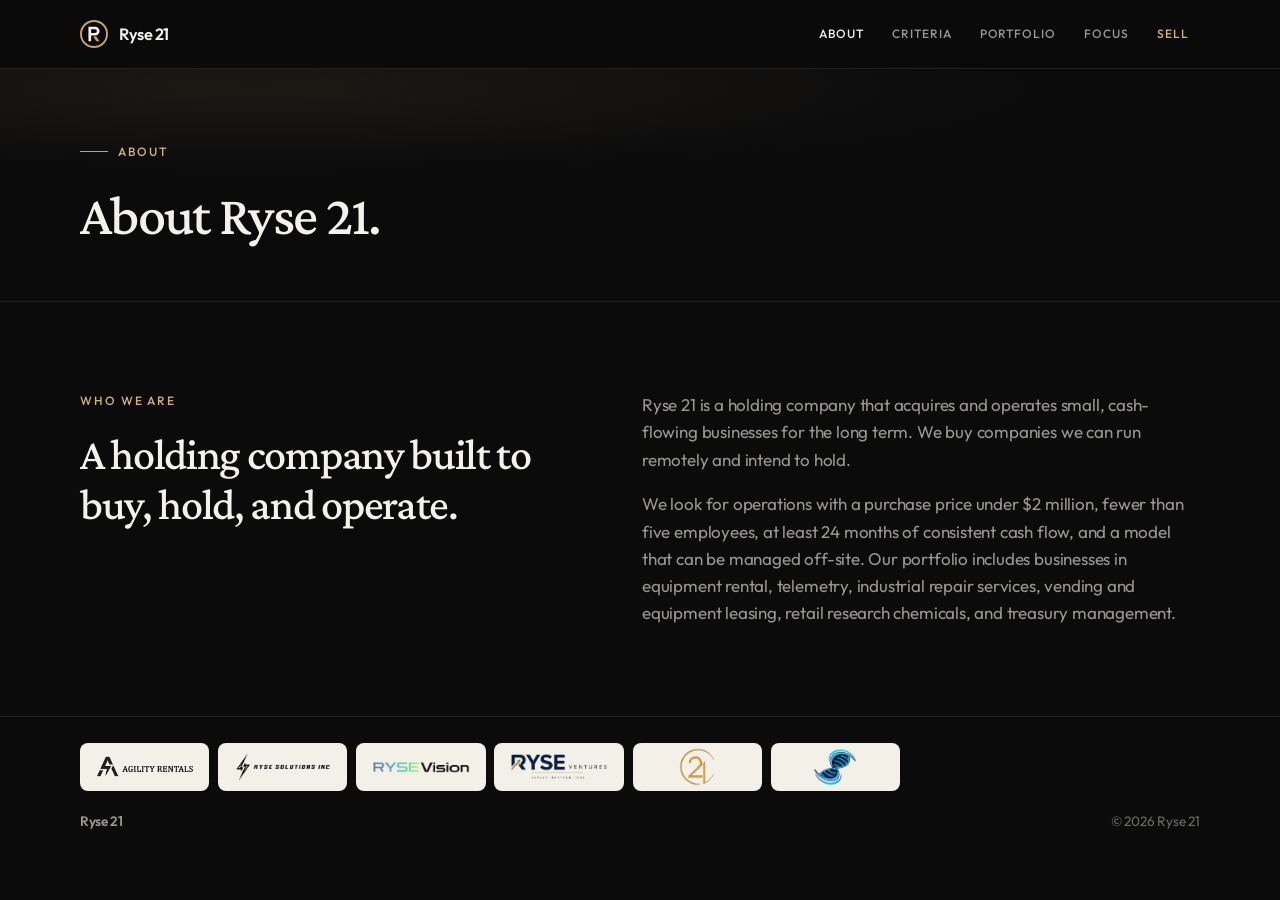
==== about.html @ 7e96059e "Remove staying close line" ====
<!DOCTYPE html>
<html lang="en">
<head>
  <meta charset="utf-8">
  <meta name="viewport" content="width=device-width, initial-scale=1">
  <title>About — Ryse 21</title>
  <meta name="description" content="Ryse 21 is a holding company that acquires and operates small, cash-flowing businesses for the long term. Learn how we work with sellers and how we operate after closing.">
  <link rel="canonical" href="https://ryse21.com/about.html">
  <meta property="og:title" content="About — Ryse 21">
  <meta property="og:description" content="Ryse 21 is a holding company that acquires and operates small, cash-flowing businesses for the long term. Learn how we work with sellers and how we operate after closing.">
  <meta property="og:url" content="https://ryse21.com/about.html">
  <meta property="og:type" content="website">
  <meta property="og:site_name" content="Ryse 21">
  <meta name="twitter:card" content="summary">
  <meta name="twitter:title" content="About — Ryse 21">
  <meta name="twitter:description" content="Ryse 21 is a holding company that acquires and operates small, cash-flowing businesses for the long term. Learn how we work with sellers and how we operate after closing.">
  <link rel="icon" type="image/svg+xml" href="favicon.svg">
  <link rel="apple-touch-icon" sizes="180x180" href="apple-touch-icon.png">
  <link rel="stylesheet" href="styles.css">
</head>
<body>
  <header class="site-header">
    <div class="wrap header-inner">
      <a class="brand" href="index.html" aria-label="Ryse 21 home">
        <svg class="brand-mark" viewBox="0 0 146 146" aria-hidden="true">
          <path d="M 146.00 73.00 A 73.00 73.00 0 1 0 0.00 73.00 A 73.00 73.00 0 1 0 146.00 73.00 Z M 136.00 73.00 A 63.00 63.00 0 1 1 10.00 73.00 A 63.00 63.00 0 1 1 136.00 73.00 Z" fill="#c6a36a" fill-rule="evenodd"/>
          <path d="M 44.00 35.00 H 79.00 A 23 23 0 0 1 79.00 81.00 H 58.00 V 111.00 H 44.00 Z M 58.00 48.00 V 68.00 H 78.00 A 10 10 0 0 0 78.00 48.00 Z" fill="#f3f1ec" fill-rule="evenodd"/>
          <path d="M 69.00 86.00 H 85.00 L 102.00 111.00 H 85.00 Z" fill="#c6a36a"/>
        </svg>
        Ryse 21
      </a>
      <button type="button" class="nav-toggle" aria-expanded="false" aria-controls="site-nav" aria-label="Open menu">
        <span class="nav-toggle-bars" aria-hidden="true"></span>
      </button>
      <nav class="nav" id="site-nav" aria-label="Primary">
        <a href="about.html" aria-current="page">About</a>
        <a href="index.html#criteria">Criteria</a>
        <a href="index.html#portfolio">Portfolio</a>
        <a href="index.html#focus">Focus</a>
        <a class="nav-cta" href="sell.html">Sell</a>
      </nav>
    </div>
  </header>

  <main>
    <section class="hero page-hero">
      <div class="wrap">
        <p class="hero-kicker">About</p>
        <h1 class="page-title">About Ryse 21.</h1>
      </div>
    </section>

    <section class="section">
      <div class="wrap about-grid">
        <div>
          <p class="section-label">Who we are</p>
          <h2 class="section-title">A holding company built to buy, hold, and operate.</h2>
        </div>
        <div class="about-copy">
          <p>
            Ryse 21 is a holding company that acquires and operates small, cash-flowing businesses for the long term. We buy companies we can run remotely and intend to hold.
          </p>
          <p>
            We look for operations with a purchase price under $2 million, fewer than five employees, at least 24 months of consistent cash flow, and a model that can be managed off-site. Our portfolio includes businesses in equipment rental, telemetry, industrial repair services, vending and equipment leasing, retail research chemicals, and treasury management.
          </p>
        </div>
      </div>
    </section>
  </main>

  <footer class="site-footer">
    <div class="wrap">
      <div class="footer-logos" aria-label="Our portfolio companies">
        <span class="footer-logo-tile"><img src="logos/agility-rentals.png" alt="Agility Rentals" width="350" height="83"></span>
        <span class="footer-logo-tile"><img src="logos/ryse-solutions.png" alt="Ryse Solutions Inc" width="480" height="138"></span>
        <span class="footer-logo-tile"><img src="logos/ryse-vision.png" alt="Ryse Vision" width="480" height="58"></span>
        <span class="footer-logo-tile"><img src="logos/ryse-ventures.png" alt="Ryse Ventures" width="480" height="146"></span>
        <span class="footer-logo-tile is-dark"><img class="logo-square" src="logos/twentyoneos.png" alt="TwentyOneOS" width="189" height="200"></span>
        <span class="footer-logo-tile is-dark"><img class="logo-square" src="logos/ryse-peptides.png" alt="Ryse Peptides" width="230" height="200"></span>
      </div>
      <div class="footer-inner">
        <span class="footer-brand">Ryse 21</span>
        <p>&copy; 2026 Ryse 21</p>
      </div>
    </div>
  </footer>
  <script>
    (function () {
      var header = document.querySelector(".site-header");
      var btn = document.querySelector(".nav-toggle");
      var nav = document.getElementById("site-nav");
      if (!header || !btn || !nav) return;
      function setOpen(open) {
        header.classList.toggle("is-nav-open", open);
        btn.setAttribute("aria-expanded", open ? "true" : "false");
        btn.setAttribute("aria-label", open ? "Close menu" : "Open menu");
      }
      btn.addEventListener("click", function () {
        setOpen(btn.getAttribute("aria-expanded") !== "true");
      });
      nav.querySelectorAll("a").forEach(function (link) {
        link.addEventListener("click", function () { setOpen(false); });
      });
    })();
  </script>
</body>
</html>
---- styles.css ----
/* Ryse 21 — draft site styles. Plain CSS, no build step. */

@font-face {
  font-family: "Outfit";
  src: url("fonts/Outfit-Variable.ttf") format("truetype");
  font-weight: 100 900;
  font-style: normal;
  font-display: swap;
}

@font-face {
  font-family: "Crimson Pro";
  src: url("fonts/CrimsonPro-Variable.ttf") format("truetype");
  font-weight: 200 900;
  font-style: normal;
  font-display: swap;
}

@font-face {
  font-family: "Crimson Pro";
  src: url("fonts/CrimsonPro-Italic-Variable.ttf") format("truetype");
  font-weight: 200 900;
  font-style: italic;
  font-display: swap;
}

:root {
  --bg: #0b0b0c;
  --bg-elev: #141416;
  --bg-elev-hover: #1b1b1e;
  --ink: #f3f1ec;
  --ink-muted: #9a978f;
  --ink-soft: #6e6b64;
  --line: rgba(243, 241, 236, 0.1);
  --line-strong: rgba(243, 241, 236, 0.18);
  --gold: #c6a36a;
  --gold-text: #d4b27c;
  --tile: #f3f0e8;
  --tile-dark: #0c0c0e;
  --max: 1120px;
  --pad: clamp(1.15rem, 4.5vw, 2.5rem);
  --font-display: "Crimson Pro", "Instrument Serif", Georgia, serif;
  --font-body: "Outfit", "Geist", "Instrument Sans", system-ui, sans-serif;
}

*,
*::before,
*::after {
  box-sizing: border-box;
  margin: 0;
  padding: 0;
}

html {
  scroll-behavior: smooth;
  overflow-x: clip;
}

body {
  background: var(--bg);
  color: var(--ink);
  font-family: var(--font-body);
  font-size: 17px;
  line-height: 1.6;
  letter-spacing: -0.011em;
  -webkit-font-smoothing: antialiased;
  text-rendering: optimizeLegibility;
  overflow-x: clip;
  min-width: 0;
}

img,
svg {
  display: block;
  max-width: 100%;
  height: auto;
}

a {
  color: inherit;
  text-decoration: none;
}

.wrap {
  width: min(var(--max), calc(100% - var(--pad) * 2));
  margin-inline: auto;
  min-width: 0;
}

/* Header */

.site-header {
  position: sticky;
  top: 0;
  z-index: 20;
  backdrop-filter: blur(16px);
  -webkit-backdrop-filter: blur(16px);
  background: rgba(11, 11, 12, 0.86);
  border-bottom: 1px solid var(--line);
}

.header-inner {
  display: flex;
  align-items: center;
  justify-content: space-between;
  min-height: 4.25rem;
  gap: 1rem;
  position: relative;
}

.brand {
  display: inline-flex;
  align-items: center;
  gap: 0.7rem;
  font-family: var(--font-body);
  font-weight: 600;
  font-size: 1.02rem;
  letter-spacing: -0.03em;
  min-height: 44px;
  flex-shrink: 0;
}

.brand-mark {
  width: 28px;
  height: 28px;
  flex-shrink: 0;
}

.nav-toggle {
  display: none;
  cursor: pointer;
  width: 44px;
  height: 44px;
  align-items: center;
  justify-content: center;
  border-radius: 8px;
  border: 1px solid var(--line);
  background: transparent;
  color: var(--ink);
  padding: 0;
  flex-shrink: 0;
}

.nav-toggle-bars,
.nav-toggle-bars::before,
.nav-toggle-bars::after {
  display: block;
  width: 18px;
  height: 1.5px;
  background: var(--ink);
  border-radius: 1px;
  position: relative;
}

.nav-toggle-bars::before,
.nav-toggle-bars::after {
  content: "";
  position: absolute;
  left: 0;
}

.nav-toggle-bars::before { top: -6px; }
.nav-toggle-bars::after { top: 6px; }

.site-header.is-nav-open .nav-toggle-bars { background: transparent; }
.site-header.is-nav-open .nav-toggle-bars::before {
  top: 0;
  transform: rotate(45deg);
}
.site-header.is-nav-open .nav-toggle-bars::after {
  top: 0;
  transform: rotate(-45deg);
}

.nav {
  display: flex;
  align-items: center;
  gap: 0.35rem 0.35rem;
}

.nav a {
  display: inline-flex;
  align-items: center;
  justify-content: center;
  min-height: 44px;
  padding: 0.35rem 0.7rem;
  font-size: 0.75rem;
  font-weight: 500;
  letter-spacing: 0.08em;
  text-transform: uppercase;
  color: var(--ink-muted);
  transition: color 0.2s ease;
  white-space: nowrap;
}

.nav a:hover,
.nav a:focus-visible {
  color: var(--ink);
}

.nav-cta {
  color: var(--gold-text) !important;
}

/* Hero */

.hero {
  position: relative;
  overflow: hidden;
  padding: clamp(3.5rem, 10vh, 7.25rem) 0 clamp(3.25rem, 9vh, 6.5rem);
  border-bottom: 1px solid var(--line);
}

.hero::before {
  content: "";
  position: absolute;
  inset: -20% 10% auto -10%;
  height: 70%;
  background: radial-gradient(ellipse at 30% 40%, rgba(198, 163, 106, 0.09), transparent 62%);
  pointer-events: none;
}

.hero-kicker {
  display: inline-flex;
  align-items: center;
  gap: 0.65rem;
  margin-bottom: 1.5rem;
  font-size: 0.75rem;
  font-weight: 500;
  letter-spacing: 0.16em;
  text-transform: uppercase;
  color: var(--gold-text);
}

.hero-kicker::before {
  content: "";
  width: 1.75rem;
  height: 1px;
  background: var(--gold);
  flex-shrink: 0;
}

.wordmark {
  font-family: var(--font-display);
  font-weight: 500;
  font-size: clamp(3.15rem, 14vw, 8.25rem);
  line-height: 0.95;
  letter-spacing: -0.035em;
  color: var(--ink);
  overflow-wrap: anywhere;
}

.wordmark .num {
  color: var(--gold-text);
  font-style: italic;
  font-weight: 500;
}

.tagline {
  margin-top: 1.5rem;
  max-width: 22em;
  font-family: var(--font-display);
  font-weight: 400;
  font-style: italic;
  font-size: clamp(1.25rem, 3.6vw, 1.85rem);
  line-height: 1.35;
  letter-spacing: -0.02em;
  color: var(--ink-muted);
}

/* Sections */

.section {
  padding: clamp(3.15rem, 7vw, 5.75rem) 0;
  border-bottom: 1px solid var(--line);
}

.section-label {
  margin-bottom: 1.15rem;
  font-size: 0.75rem;
  font-weight: 500;
  letter-spacing: 0.16em;
  text-transform: uppercase;
  color: var(--gold-text);
}

.section-title {
  font-family: var(--font-display);
  font-weight: 500;
  font-size: clamp(1.7rem, 4.2vw, 2.75rem);
  line-height: 1.15;
  letter-spacing: -0.03em;
  overflow-wrap: break-word;
}

/* About */

.about-grid {
  display: grid;
  grid-template-columns: 1fr 1.15fr;
  gap: clamp(1.5rem, 6vw, 5rem);
  align-items: start;
}

.about-copy p {
  color: var(--ink-muted);
  font-size: 1.0625rem;
  max-width: 38em;
}

.about-copy p + p {
  margin-top: 1.1rem;
}

.about-copy strong {
  color: var(--ink);
  font-weight: 550;
}

/* Criteria */

.criteria-lede {
  margin-top: 1rem;
  max-width: 38em;
  color: var(--ink-muted);
  font-size: 1.0625rem;
}

.criteria-grid {
  list-style: none;
  display: grid;
  grid-template-columns: repeat(2, 1fr);
  gap: 1rem;
  margin-top: 2rem;
}

.criteria-item {
  background: var(--bg-elev);
  border: 1px solid var(--line);
  border-radius: 14px;
  padding: 1.35rem 1.35rem 1.45rem;
  min-width: 0;
}

.criteria-item h3 {
  font-family: var(--font-display);
  font-weight: 500;
  font-size: clamp(1.15rem, 2.4vw, 1.4rem);
  letter-spacing: -0.02em;
  line-height: 1.25;
  margin-bottom: 0.45rem;
}

.criteria-item p {
  color: var(--ink-muted);
  font-size: 0.98rem;
}

.sell-block {
  display: flex;
  align-items: center;
  justify-content: space-between;
  gap: 1.25rem 2rem;
  margin-top: 2rem;
  padding: 1.4rem 1.5rem;
  background: var(--bg-elev);
  border: 1px solid var(--line);
  border-radius: 14px;
}

.sell-title {
  font-family: var(--font-display);
  font-weight: 500;
  font-size: 1.45rem;
  letter-spacing: -0.02em;
  margin-bottom: 0.35rem;
}

.sell-block p {
  color: var(--ink-muted);
  font-size: 0.98rem;
  max-width: 36em;
}

.btn {
  display: inline-flex;
  align-items: center;
  justify-content: center;
  min-height: 44px;
  padding: 0.7rem 1.25rem;
  border: 1px solid var(--gold);
  border-radius: 8px;
  color: var(--gold-text);
  font-size: 0.78rem;
  font-weight: 500;
  letter-spacing: 0.08em;
  text-transform: uppercase;
  white-space: nowrap;
  flex-shrink: 0;
  transition: background 0.2s ease, color 0.2s ease;
}

.btn:hover,
.btn:focus-visible {
  background: var(--gold);
  color: #16140f;
}

/* Portfolio */

.portfolio-head {
  display: flex;
  justify-content: space-between;
  align-items: end;
  gap: 1.25rem 2rem;
  margin-bottom: 2.15rem;
}

.portfolio-lede {
  max-width: 26em;
  color: var(--ink-muted);
  font-size: 1rem;
}

.cards {
  display: grid;
  grid-template-columns: repeat(2, 1fr);
  gap: 1rem;
}

.card {
  background: var(--bg-elev);
  border: 1px solid var(--line);
  border-radius: 14px;
  padding: 1rem 1rem 1.35rem;
  min-width: 0;
  display: flex;
  flex-direction: column;
  gap: 1.05rem;
  transition: border-color 0.2s ease, background 0.2s ease;
}

a.card:hover,
a.card:focus-visible {
  background: var(--bg-elev-hover);
  border-color: var(--line-strong);
}

.card-logo,
.card-logo.is-dark {
  display: flex;
  align-items: center;
  justify-content: center;
  height: 5.75rem;
  padding: 0.7rem 0.9rem;
  border-radius: 10px;
  background: #f3f0e8;
  overflow: hidden;
}

.card-logo img {
  max-width: 100%;
  max-height: 4.15rem;
  width: auto;
  height: auto;
  object-fit: contain;
}

.card-index {
  display: block;
  margin-bottom: 0.45rem;
  font-size: 0.72rem;
  font-weight: 500;
  letter-spacing: 0.12em;
  color: var(--ink-soft);
}

.card h3 {
  font-family: var(--font-display);
  font-weight: 500;
  font-size: clamp(1.25rem, 2.4vw, 1.55rem);
  letter-spacing: -0.025em;
  line-height: 1.2;
}

.card p {
  margin-top: 0.4rem;
  color: var(--ink-muted);
  font-size: 0.98rem;
  overflow-wrap: break-word;
}

.card-link {
  display: block;
  margin-top: 0.55rem;
  font-size: 0.7rem;
  font-style: normal;
  letter-spacing: 0.06em;
  text-transform: uppercase;
  color: var(--gold-text);
  overflow-wrap: anywhere;
}

/* Focus */

.focus-grid {
  display: grid;
  grid-template-columns: repeat(4, 1fr);
  gap: 0;
  margin-top: 2.15rem;
  border: 1px solid var(--line);
  border-radius: 14px;
  overflow: hidden;
}

.focus-item {
  padding: 1.55rem 1.25rem 1.65rem;
  border-right: 1px solid var(--line);
  min-width: 0;
}

.focus-item:last-child {
  border-right: none;
}

.focus-icon {
  width: 28px;
  height: 28px;
  margin-bottom: 1.1rem;
  color: var(--gold);
}

.focus-item h3 {
  font-family: var(--font-display);
  font-weight: 500;
  font-size: 1.15rem;
  letter-spacing: -0.02em;
  margin-bottom: 0.4rem;
}

.focus-item p {
  color: var(--ink-muted);
  font-size: 0.9rem;
  line-height: 1.5;
}

/* Contact */

.contact-block {
  display: grid;
  grid-template-columns: 1fr 1fr;
  gap: clamp(1.5rem, 6vw, 5rem);
  align-items: end;
}

.contact-lede {
  margin-top: 0.85rem;
  color: var(--ink-muted);
  max-width: 32em;
}

.contact-actions {
  display: flex;
  flex-direction: column;
  align-items: flex-start;
  gap: 1rem;
  min-width: 0;
}

.email-link {
  display: inline-flex;
  align-items: center;
  min-height: 44px;
  font-family: var(--font-display);
  font-weight: 500;
  font-size: clamp(1.35rem, 5.5vw, 2.45rem);
  letter-spacing: -0.03em;
  color: var(--ink);
  border-bottom: 1px solid var(--gold);
  padding: 0.15rem 0;
  transition: color 0.2s ease;
  overflow-wrap: anywhere;
  max-width: 100%;
}

.email-link:hover,
.email-link:focus-visible {
  color: var(--gold-text);
}

/* Footer */

.site-footer {
  padding: 1.6rem 0 2rem;
}

.footer-logos {
  display: flex;
  flex-wrap: wrap;
  align-items: center;
  gap: 0.55rem;
  margin-bottom: 1.25rem;
}

.footer-logo-tile,
.footer-logo-tile.is-dark {
  display: inline-flex;
  align-items: center;
  justify-content: center;
  height: 44px;
  min-width: 72px;
  padding: 0.35rem 0.55rem;
  background: #f3f0e8;
  border-radius: 8px;
}

.footer-logo-tile img {
  max-height: 28px;
  max-width: 92px;
  width: auto;
  height: auto;
  object-fit: contain;
}

.footer-inner {
  display: flex;
  justify-content: space-between;
  align-items: center;
  gap: 1rem;
  color: var(--ink-soft);
  font-size: 0.85rem;
}

.footer-brand {
  font-family: var(--font-body);
  font-weight: 600;
  letter-spacing: -0.03em;
  color: var(--ink-muted);
}

/* Responsive */

@media (max-width: 900px) {
  .about-grid,
  .contact-block,
  .criteria-grid,
  .portfolio-head {
    grid-template-columns: 1fr;
  }

  .portfolio-head {
    flex-direction: column;
    align-items: flex-start;
  }

  .focus-grid {
    grid-template-columns: 1fr 1fr;
  }

  .focus-item:nth-child(2n) {
    border-right: none;
  }

  .focus-item:nth-child(1),
  .focus-item:nth-child(2) {
    border-bottom: 1px solid var(--line);
  }

  .sell-block {
    flex-direction: column;
    align-items: flex-start;
  }

  .nav-toggle {
    display: inline-flex;
  }

  .nav {
    display: none;
    position: absolute;
    top: 100%;
    left: 50%;
    transform: translateX(-50%);
    width: 100vw;
    flex-direction: column;
    align-items: stretch;
    gap: 0;
    padding: 0.5rem var(--pad) 0.85rem;
    background: #101012;
    border-bottom: 1px solid var(--line);
    box-shadow: 0 16px 32px rgba(0, 0, 0, 0.45);
    z-index: 30;
  }

  .site-header.is-nav-open .nav {
    display: flex;
  }

  .site-header.is-nav-open {
    background: #0b0b0c;
  }

  .nav a {
    justify-content: flex-start;
    min-height: 48px;
    width: 100%;
    padding: 0.75rem 0.15rem;
    border-bottom: 1px solid var(--line);
    font-size: 0.85rem;
  }

  .nav a:last-child {
    border-bottom: none;
  }
}

@media (max-width: 700px) {
  .cards,
  .focus-grid,
  .criteria-grid {
    grid-template-columns: 1fr;
  }

  .focus-item {
    border-right: none;
    border-bottom: 1px solid var(--line);
  }

  .focus-item:last-child {
    border-bottom: none;
  }

  .wordmark {
    font-size: clamp(3rem, 17vw, 4.75rem);
  }

  .tagline {
    max-width: none;
  }

  .footer-inner {
    flex-direction: column;
    align-items: flex-start;
  }

  .btn {
    width: 100%;
  }
}

@media (prefers-reduced-motion: reduce) {
  html {
    scroll-behavior: auto;
  }
}

/* Square logos: fill more of the tile so they read the same size as wide logos */
.card-logo img.logo-square {
  max-height: 5.25rem;
}
.card-logo:has(img.logo-square) {
  padding-top: 0.25rem;
  padding-bottom: 0.25rem;
}
.footer-logo-tile img.logo-square {
  max-height: 38px;
}
.footer-logo-tile:has(img.logo-square) {
  padding-top: 3px;
  padding-bottom: 3px;
}

/* Footer: equal-size logo tiles */
.footer-logos {
  display: grid;
  grid-template-columns: repeat(6, minmax(0, 1fr));
  max-width: 820px;
}
.footer-logo-tile,
.footer-logo-tile.is-dark {
  width: 100%;
  min-width: 0;
  height: 48px;
}
.footer-logo-tile img {
  max-width: 88%;
}
@media (max-width: 640px) {
  .footer-logos {
    grid-template-columns: repeat(3, minmax(0, 1fr));
  }
}

/* Focus grid with five areas */
.focus-grid {
  grid-template-columns: repeat(5, 1fr);
}
@media (max-width: 900px) {
  .focus-grid {
    grid-template-columns: 1fr 1fr;
  }
  .focus-item:nth-child(3),
  .focus-item:nth-child(4) {
    border-bottom: 1px solid var(--line);
  }
  .focus-item:nth-child(5) {
    grid-column: 1 / -1;
  }
}
@media (max-width: 700px) {
  .focus-grid {
    grid-template-columns: 1fr;
  }
  .focus-item:nth-child(5) {
    grid-column: auto;
  }
}

/* Interior pages */

.page-hero {
  padding: clamp(2.5rem, 7vh, 4.5rem) 0 clamp(2.25rem, 6vh, 3.75rem);
}

.page-title {
  font-family: var(--font-display);
  font-weight: 500;
  font-size: clamp(2rem, 5.5vw, 3.5rem);
  line-height: 1.1;
  letter-spacing: -0.03em;
  overflow-wrap: break-word;
}

.page-lede {
  margin-top: 1.15rem;
  max-width: 36em;
  color: var(--ink-muted);
  font-size: 1.0625rem;
}

.page-prose {
  max-width: 42rem;
}

.page-prose p {
  margin-top: 1.1rem;
  color: var(--ink-muted);
  font-size: 1.0625rem;
}

.page-prose .section-title {
  margin-bottom: 0.25rem;
}

.text-link {
  color: var(--gold-text);
  border-bottom: 1px solid rgba(198, 163, 106, 0.45);
  font-size: 0.95rem;
  font-weight: 500;
}

.text-link:hover,
.text-link:focus-visible {
  color: var(--ink);
  border-bottom-color: var(--gold);
}

.nav a[aria-current="page"] {
  color: var(--ink);
}

/* Sell form */

.form-wrap {
  max-width: 44rem;
}

.form-grid {
  display: grid;
  grid-template-columns: 1fr 1fr;
  gap: 1.1rem 1.25rem;
}

.form-field {
  display: flex;
  flex-direction: column;
  gap: 0.4rem;
  min-width: 0;
}

.form-field-full {
  grid-column: 1 / -1;
}

.form-field label {
  font-size: 0.72rem;
  font-weight: 500;
  letter-spacing: 0.08em;
  text-transform: uppercase;
  color: var(--ink-muted);
}

.form-optional {
  font-weight: 400;
  letter-spacing: 0.02em;
  text-transform: none;
  color: var(--ink-soft);
}

.sell-form input,
.sell-form select,
.sell-form textarea {
  width: 100%;
  min-height: 44px;
  padding: 0.7rem 0.85rem;
  background: var(--bg-elev);
  border: 1px solid var(--line);
  border-radius: 8px;
  color: var(--ink);
  font-family: var(--font-body);
  font-size: 1rem;
  letter-spacing: -0.011em;
  color-scheme: dark;
}

.sell-form textarea {
  min-height: 8.5rem;
  resize: vertical;
  line-height: 1.5;
}

.sell-form input:focus,
.sell-form select:focus,
.sell-form textarea:focus {
  outline: none;
  border-color: var(--gold);
}

.sell-form.is-validated input:invalid,
.sell-form.is-validated select:invalid,
.sell-form.is-validated textarea:invalid {
  border-color: #c47a6a;
}

.form-note {
  margin-top: 1.25rem;
  color: var(--ink-soft);
  font-size: 0.92rem;
  max-width: 40em;
}

.form-error {
  margin-top: 0.75rem;
  color: #e0a090;
  font-size: 0.92rem;
}

.form-actions {
  margin-top: 1.35rem;
}

@media (max-width: 700px) {
  .form-grid {
    grid-template-columns: 1fr;
  }
}
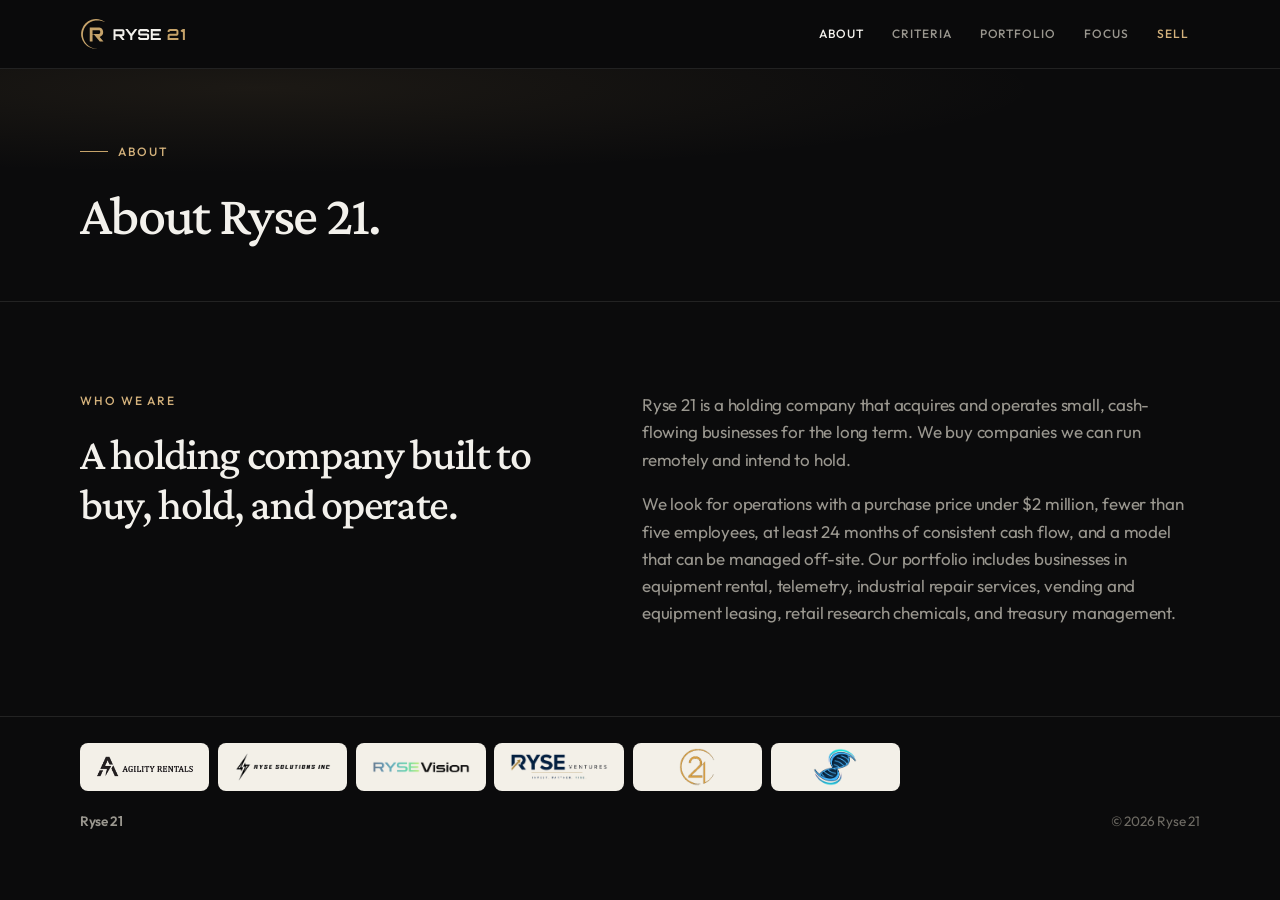
==== commit a677cb0c: "New Ryse 21 logo and favicon" ====
--- a/about.html
+++ b/about.html
@@ -15,6 +15,7 @@
   <meta name="twitter:title" content="About — Ryse 21">
   <meta name="twitter:description" content="Ryse 21 is a holding company that acquires and operates small, cash-flowing businesses for the long term. Learn how we work with sellers and how we operate after closing.">
   <link rel="icon" type="image/svg+xml" href="favicon.svg">
+  <link rel="icon" type="image/png" sizes="32x32" href="favicon-32.png">
   <link rel="apple-touch-icon" sizes="180x180" href="apple-touch-icon.png">
   <link rel="stylesheet" href="styles.css">
 </head>
@@ -22,12 +23,7 @@
   <header class="site-header">
     <div class="wrap header-inner">
       <a class="brand" href="index.html" aria-label="Ryse 21 home">
-        <svg class="brand-mark" viewBox="0 0 146 146" aria-hidden="true">
-          <path d="M 146.00 73.00 A 73.00 73.00 0 1 0 0.00 73.00 A 73.00 73.00 0 1 0 146.00 73.00 Z M 136.00 73.00 A 63.00 63.00 0 1 1 10.00 73.00 A 63.00 63.00 0 1 1 136.00 73.00 Z" fill="#c6a36a" fill-rule="evenodd"/>
-          <path d="M 44.00 35.00 H 79.00 A 23 23 0 0 1 79.00 81.00 H 58.00 V 111.00 H 44.00 Z M 58.00 48.00 V 68.00 H 78.00 A 10 10 0 0 0 78.00 48.00 Z" fill="#f3f1ec" fill-rule="evenodd"/>
-          <path d="M 69.00 86.00 H 85.00 L 102.00 111.00 H 85.00 Z" fill="#c6a36a"/>
-        </svg>
-        Ryse 21
+        <img class="brand-logo" src="logo.svg" alt="Ryse 21" width="106" height="32">
       </a>
       <button type="button" class="nav-toggle" aria-expanded="false" aria-controls="site-nav" aria-label="Open menu">
         <span class="nav-toggle-bars" aria-hidden="true"></span>
@@ -103,5 +99,6 @@
       });
     })();
   </script>
+  <script data-goatcounter="https://ryse21.goatcounter.com/count" async src="//gc.zgo.at/count.js"></script>
 </body>
 </html>
--- a/styles.css
+++ b/styles.css
@@ -111,18 +111,13 @@
 .brand {
   display: inline-flex;
   align-items: center;
-  gap: 0.7rem;
-  font-family: var(--font-body);
-  font-weight: 600;
-  font-size: 1.02rem;
-  letter-spacing: -0.03em;
   min-height: 44px;
   flex-shrink: 0;
 }
 
-.brand-mark {
-  width: 28px;
-  height: 28px;
+.brand-logo {
+  height: 32px;
+  width: auto;
   flex-shrink: 0;
 }
 
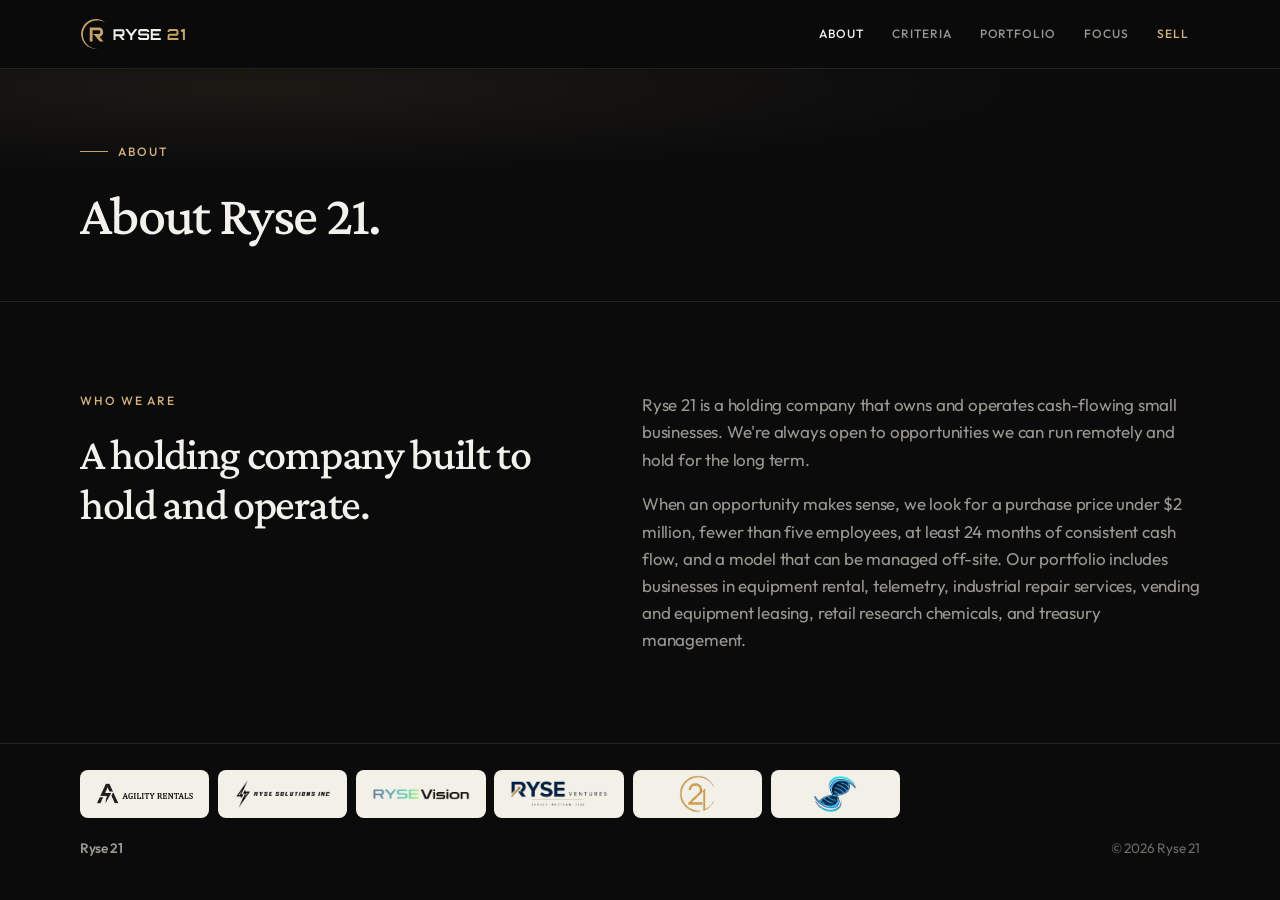
==== commit 125c4694: "Softer copy and favicon cache-bust" ====
--- a/about.html
+++ b/about.html
@@ -4,19 +4,19 @@
   <meta charset="utf-8">
   <meta name="viewport" content="width=device-width, initial-scale=1">
   <title>About — Ryse 21</title>
-  <meta name="description" content="Ryse 21 is a holding company that acquires and operates small, cash-flowing businesses for the long term. Learn how we work with sellers and how we operate after closing.">
+  <meta name="description" content="Ryse 21 is a holding company that owns and operates cash-flowing small businesses. We're always open to opportunities that make sense.">
   <link rel="canonical" href="https://ryse21.com/about.html">
   <meta property="og:title" content="About — Ryse 21">
-  <meta property="og:description" content="Ryse 21 is a holding company that acquires and operates small, cash-flowing businesses for the long term. Learn how we work with sellers and how we operate after closing.">
+  <meta property="og:description" content="Ryse 21 is a holding company that owns and operates cash-flowing small businesses. We're always open to opportunities that make sense.">
   <meta property="og:url" content="https://ryse21.com/about.html">
   <meta property="og:type" content="website">
   <meta property="og:site_name" content="Ryse 21">
   <meta name="twitter:card" content="summary">
   <meta name="twitter:title" content="About — Ryse 21">
-  <meta name="twitter:description" content="Ryse 21 is a holding company that acquires and operates small, cash-flowing businesses for the long term. Learn how we work with sellers and how we operate after closing.">
-  <link rel="icon" type="image/svg+xml" href="favicon.svg">
-  <link rel="icon" type="image/png" sizes="32x32" href="favicon-32.png">
-  <link rel="apple-touch-icon" sizes="180x180" href="apple-touch-icon.png">
+  <meta name="twitter:description" content="Ryse 21 is a holding company that owns and operates cash-flowing small businesses. We're always open to opportunities that make sense.">
+  <link rel="icon" type="image/svg+xml" href="favicon.svg?v=2">
+  <link rel="icon" type="image/png" sizes="32x32" href="favicon-32.png?v=2">
+  <link rel="apple-touch-icon" sizes="180x180" href="apple-touch-icon.png?v=2">
   <link rel="stylesheet" href="styles.css">
 </head>
 <body>
@@ -50,14 +50,14 @@
       <div class="wrap about-grid">
         <div>
           <p class="section-label">Who we are</p>
-          <h2 class="section-title">A holding company built to buy, hold, and operate.</h2>
+          <h2 class="section-title">A holding company built to hold and operate.</h2>
         </div>
         <div class="about-copy">
           <p>
-            Ryse 21 is a holding company that acquires and operates small, cash-flowing businesses for the long term. We buy companies we can run remotely and intend to hold.
+            Ryse 21 is a holding company that owns and operates cash-flowing small businesses. We're always open to opportunities we can run remotely and hold for the long term.
           </p>
           <p>
-            We look for operations with a purchase price under $2 million, fewer than five employees, at least 24 months of consistent cash flow, and a model that can be managed off-site. Our portfolio includes businesses in equipment rental, telemetry, industrial repair services, vending and equipment leasing, retail research chemicals, and treasury management.
+            When an opportunity makes sense, we look for a purchase price under $2 million, fewer than five employees, at least 24 months of consistent cash flow, and a model that can be managed off-site. Our portfolio includes businesses in equipment rental, telemetry, industrial repair services, vending and equipment leasing, retail research chemicals, and treasury management.
           </p>
         </div>
       </div>
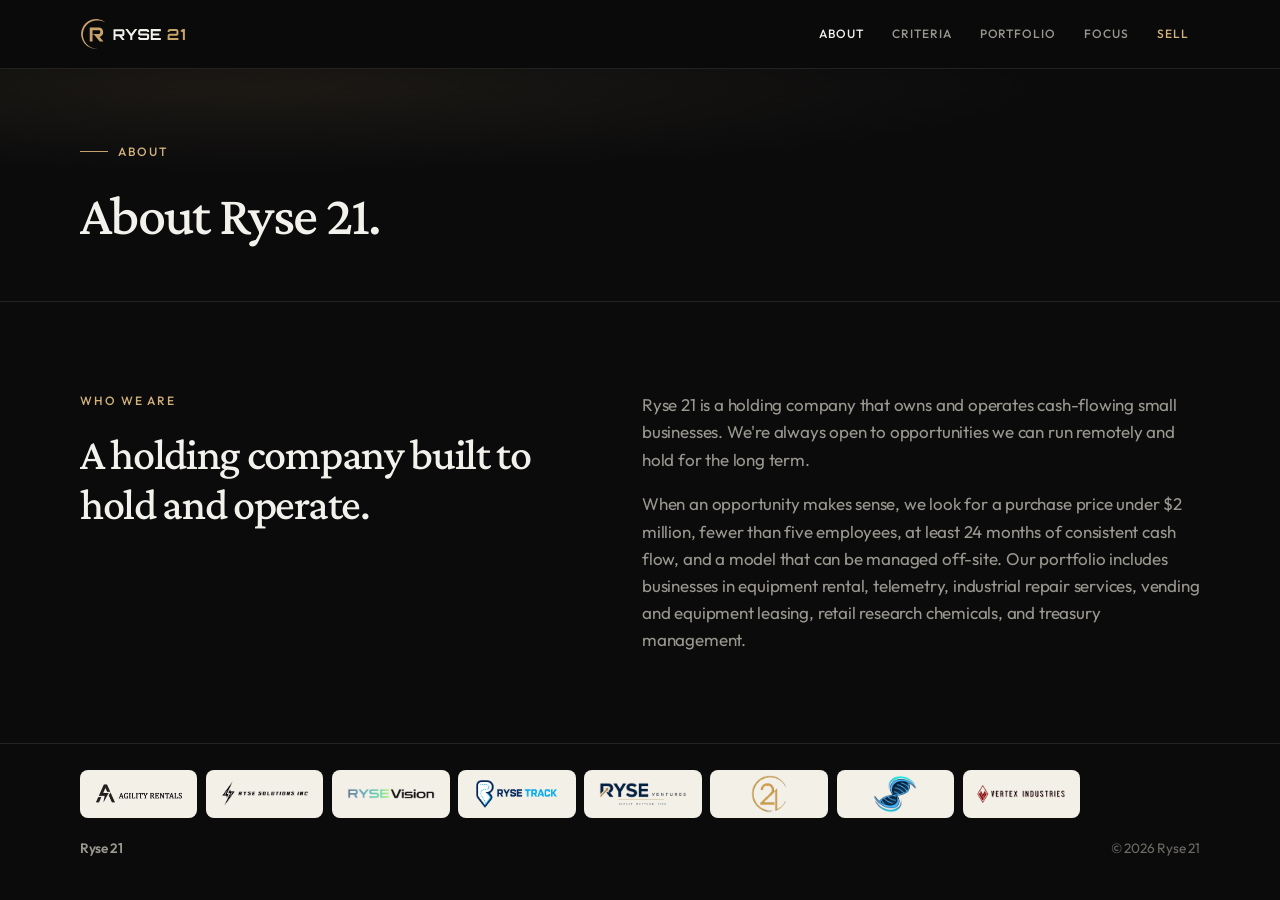
==== commit bb95b47e: "Add Ryse Track and Vertex to footer logos" ====
--- a/about.html
+++ b/about.html
@@ -70,9 +70,11 @@
         <span class="footer-logo-tile"><img src="logos/agility-rentals.png" alt="Agility Rentals" width="350" height="83"></span>
         <span class="footer-logo-tile"><img src="logos/ryse-solutions.png" alt="Ryse Solutions Inc" width="480" height="138"></span>
         <span class="footer-logo-tile"><img src="logos/ryse-vision.png" alt="Ryse Vision" width="480" height="58"></span>
+        <span class="footer-logo-tile"><img src="logos/ryse-track.png" alt="Ryse Track" width="480" height="166"></span>
         <span class="footer-logo-tile"><img src="logos/ryse-ventures.png" alt="Ryse Ventures" width="480" height="146"></span>
         <span class="footer-logo-tile is-dark"><img class="logo-square" src="logos/twentyoneos.png" alt="TwentyOneOS" width="189" height="200"></span>
         <span class="footer-logo-tile is-dark"><img class="logo-square" src="logos/ryse-peptides.png" alt="Ryse Peptides" width="230" height="200"></span>
+        <span class="footer-logo-tile"><img src="logos/vertex-tires.png" alt="Vertex Tires" width="480" height="99"></span>
       </div>
       <div class="footer-inner">
         <span class="footer-brand">Ryse 21</span>
--- a/styles.css
+++ b/styles.css
@@ -768,8 +768,8 @@
 /* Footer: equal-size logo tiles */
 .footer-logos {
   display: grid;
-  grid-template-columns: repeat(6, minmax(0, 1fr));
-  max-width: 820px;
+  grid-template-columns: repeat(8, minmax(0, 1fr));
+  max-width: 1000px;
 }
 .footer-logo-tile,
 .footer-logo-tile.is-dark {
@@ -782,7 +782,7 @@
 }
 @media (max-width: 640px) {
   .footer-logos {
-    grid-template-columns: repeat(3, minmax(0, 1fr));
+    grid-template-columns: repeat(4, minmax(0, 1fr));
   }
 }
 
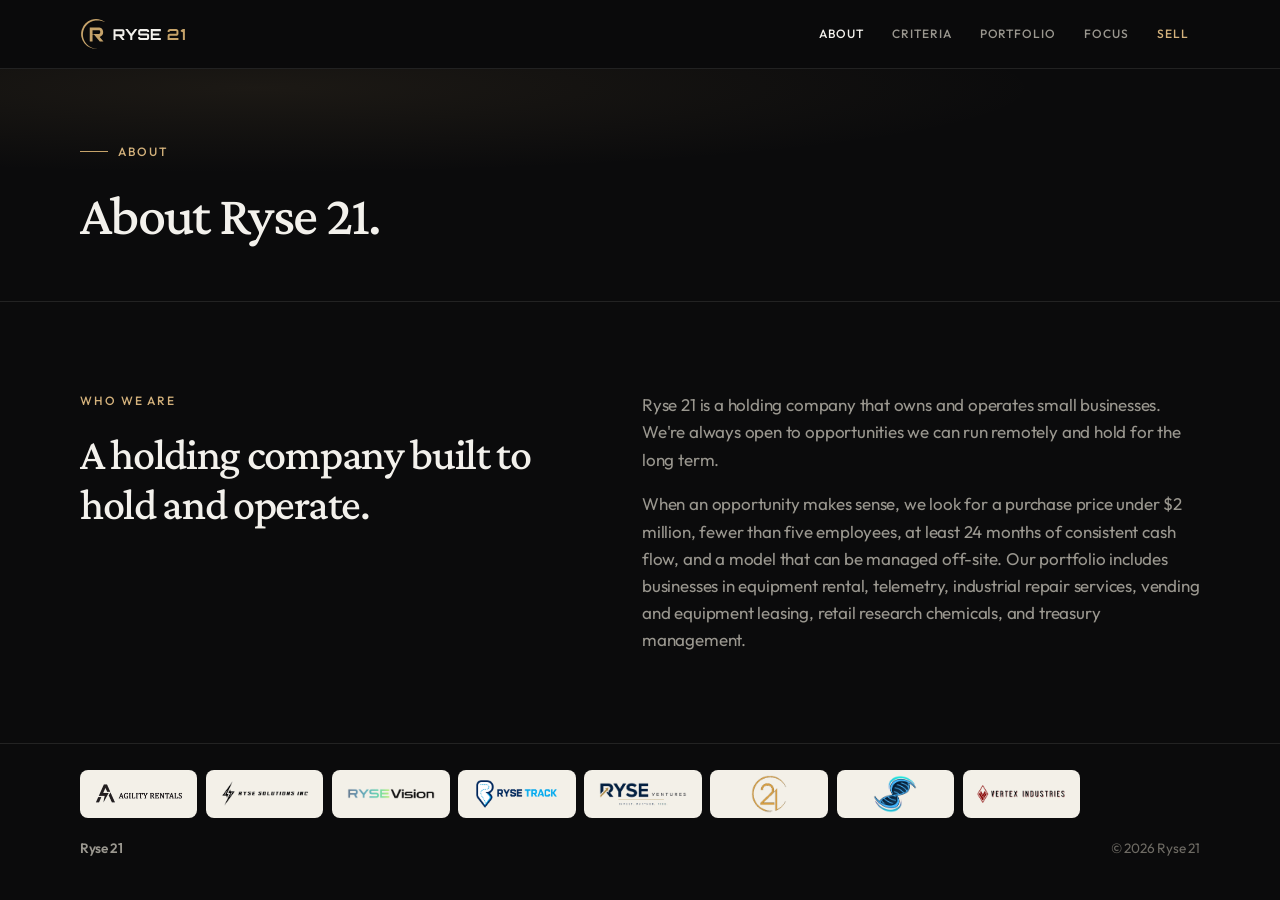
==== commit 73a2c9f5: "Remove cash-flowing wording" ====
--- a/about.html
+++ b/about.html
@@ -4,16 +4,16 @@
   <meta charset="utf-8">
   <meta name="viewport" content="width=device-width, initial-scale=1">
   <title>About — Ryse 21</title>
-  <meta name="description" content="Ryse 21 is a holding company that owns and operates cash-flowing small businesses. We're always open to opportunities that make sense.">
+  <meta name="description" content="Ryse 21 is a holding company that owns and operates small businesses. We're always open to opportunities that make sense.">
   <link rel="canonical" href="https://ryse21.com/about.html">
   <meta property="og:title" content="About — Ryse 21">
-  <meta property="og:description" content="Ryse 21 is a holding company that owns and operates cash-flowing small businesses. We're always open to opportunities that make sense.">
+  <meta property="og:description" content="Ryse 21 is a holding company that owns and operates small businesses. We're always open to opportunities that make sense.">
   <meta property="og:url" content="https://ryse21.com/about.html">
   <meta property="og:type" content="website">
   <meta property="og:site_name" content="Ryse 21">
   <meta name="twitter:card" content="summary">
   <meta name="twitter:title" content="About — Ryse 21">
-  <meta name="twitter:description" content="Ryse 21 is a holding company that owns and operates cash-flowing small businesses. We're always open to opportunities that make sense.">
+  <meta name="twitter:description" content="Ryse 21 is a holding company that owns and operates small businesses. We're always open to opportunities that make sense.">
   <link rel="icon" type="image/svg+xml" href="favicon.svg?v=2">
   <link rel="icon" type="image/png" sizes="32x32" href="favicon-32.png?v=2">
   <link rel="apple-touch-icon" sizes="180x180" href="apple-touch-icon.png?v=2">
@@ -54,7 +54,7 @@
         </div>
         <div class="about-copy">
           <p>
-            Ryse 21 is a holding company that owns and operates cash-flowing small businesses. We're always open to opportunities we can run remotely and hold for the long term.
+            Ryse 21 is a holding company that owns and operates small businesses. We're always open to opportunities we can run remotely and hold for the long term.
           </p>
           <p>
             When an opportunity makes sense, we look for a purchase price under $2 million, fewer than five employees, at least 24 months of consistent cash flow, and a model that can be managed off-site. Our portfolio includes businesses in equipment rental, telemetry, industrial repair services, vending and equipment leasing, retail research chemicals, and treasury management.
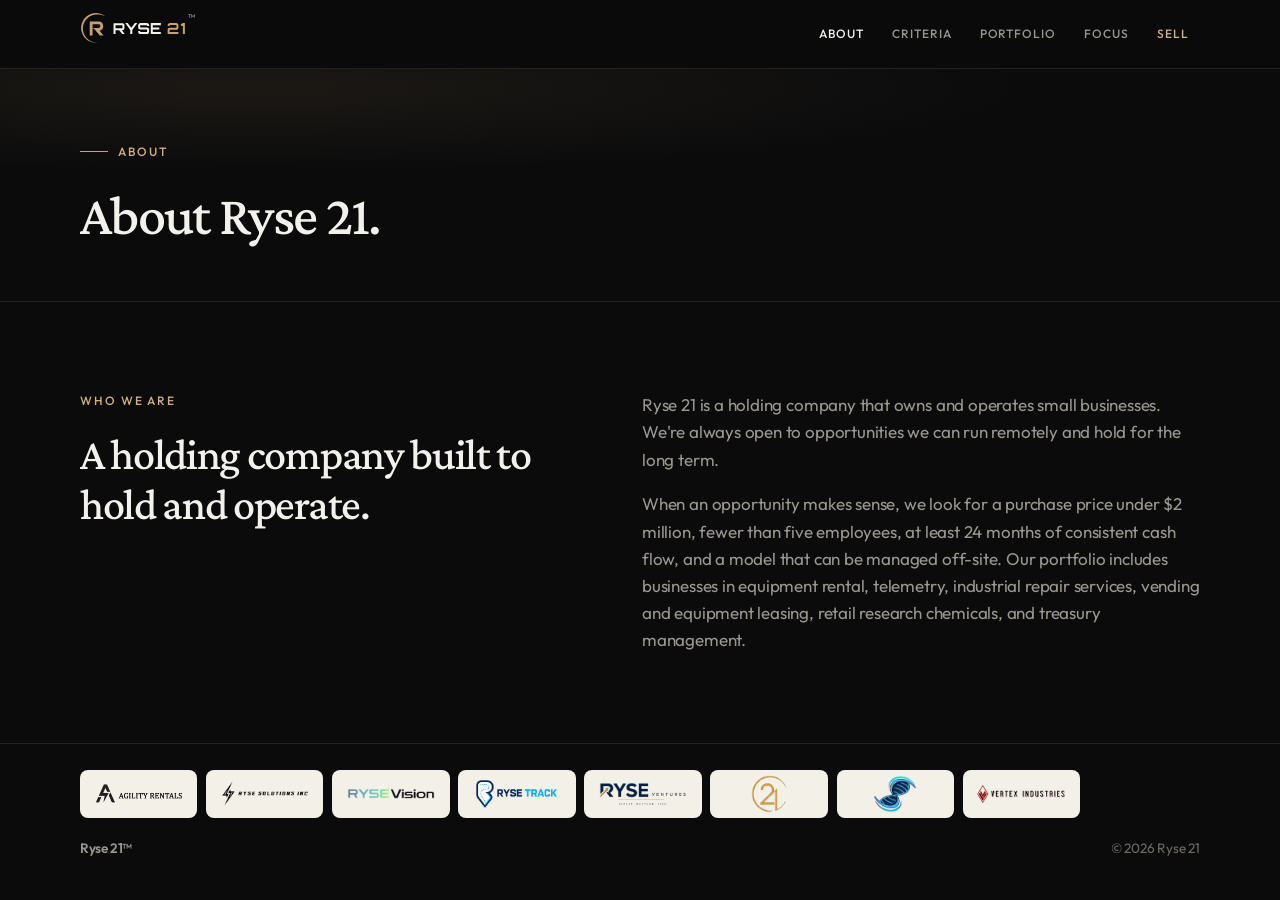
==== commit d9ec700e: "Add TM mark to Ryse 21 logo" ====
--- a/about.html
+++ b/about.html
@@ -17,13 +17,13 @@
   <link rel="icon" type="image/svg+xml" href="favicon.svg?v=2">
   <link rel="icon" type="image/png" sizes="32x32" href="favicon-32.png?v=2">
   <link rel="apple-touch-icon" sizes="180x180" href="apple-touch-icon.png?v=2">
-  <link rel="stylesheet" href="styles.css">
+  <link rel="stylesheet" href="styles.css?v=4">
 </head>
 <body>
   <header class="site-header">
     <div class="wrap header-inner">
       <a class="brand" href="index.html" aria-label="Ryse 21 home">
-        <img class="brand-logo" src="logo.svg" alt="Ryse 21" width="106" height="32">
+        <img class="brand-logo" src="logo.svg" alt="Ryse 21" width="106" height="32"><sup class="tm" aria-hidden="true">&trade;</sup>
       </a>
       <button type="button" class="nav-toggle" aria-expanded="false" aria-controls="site-nav" aria-label="Open menu">
         <span class="nav-toggle-bars" aria-hidden="true"></span>
@@ -77,7 +77,7 @@
         <span class="footer-logo-tile"><img src="logos/vertex-tires.png" alt="Vertex Tires" width="480" height="99"></span>
       </div>
       <div class="footer-inner">
-        <span class="footer-brand">Ryse 21</span>
+        <span class="footer-brand">Ryse 21&trade;</span>
         <p>&copy; 2026 Ryse 21</p>
       </div>
     </div>
--- a/styles.css
+++ b/styles.css
@@ -959,3 +959,7 @@
     grid-template-columns: 1fr;
   }
 }
+
+/* trademark mark next to header logo */
+.brand { display:inline-flex; align-items:flex-start; }
+.brand .tm { font-size:10px; line-height:1; margin-left:2px; margin-top:1px; opacity:.75; color:inherit; }
